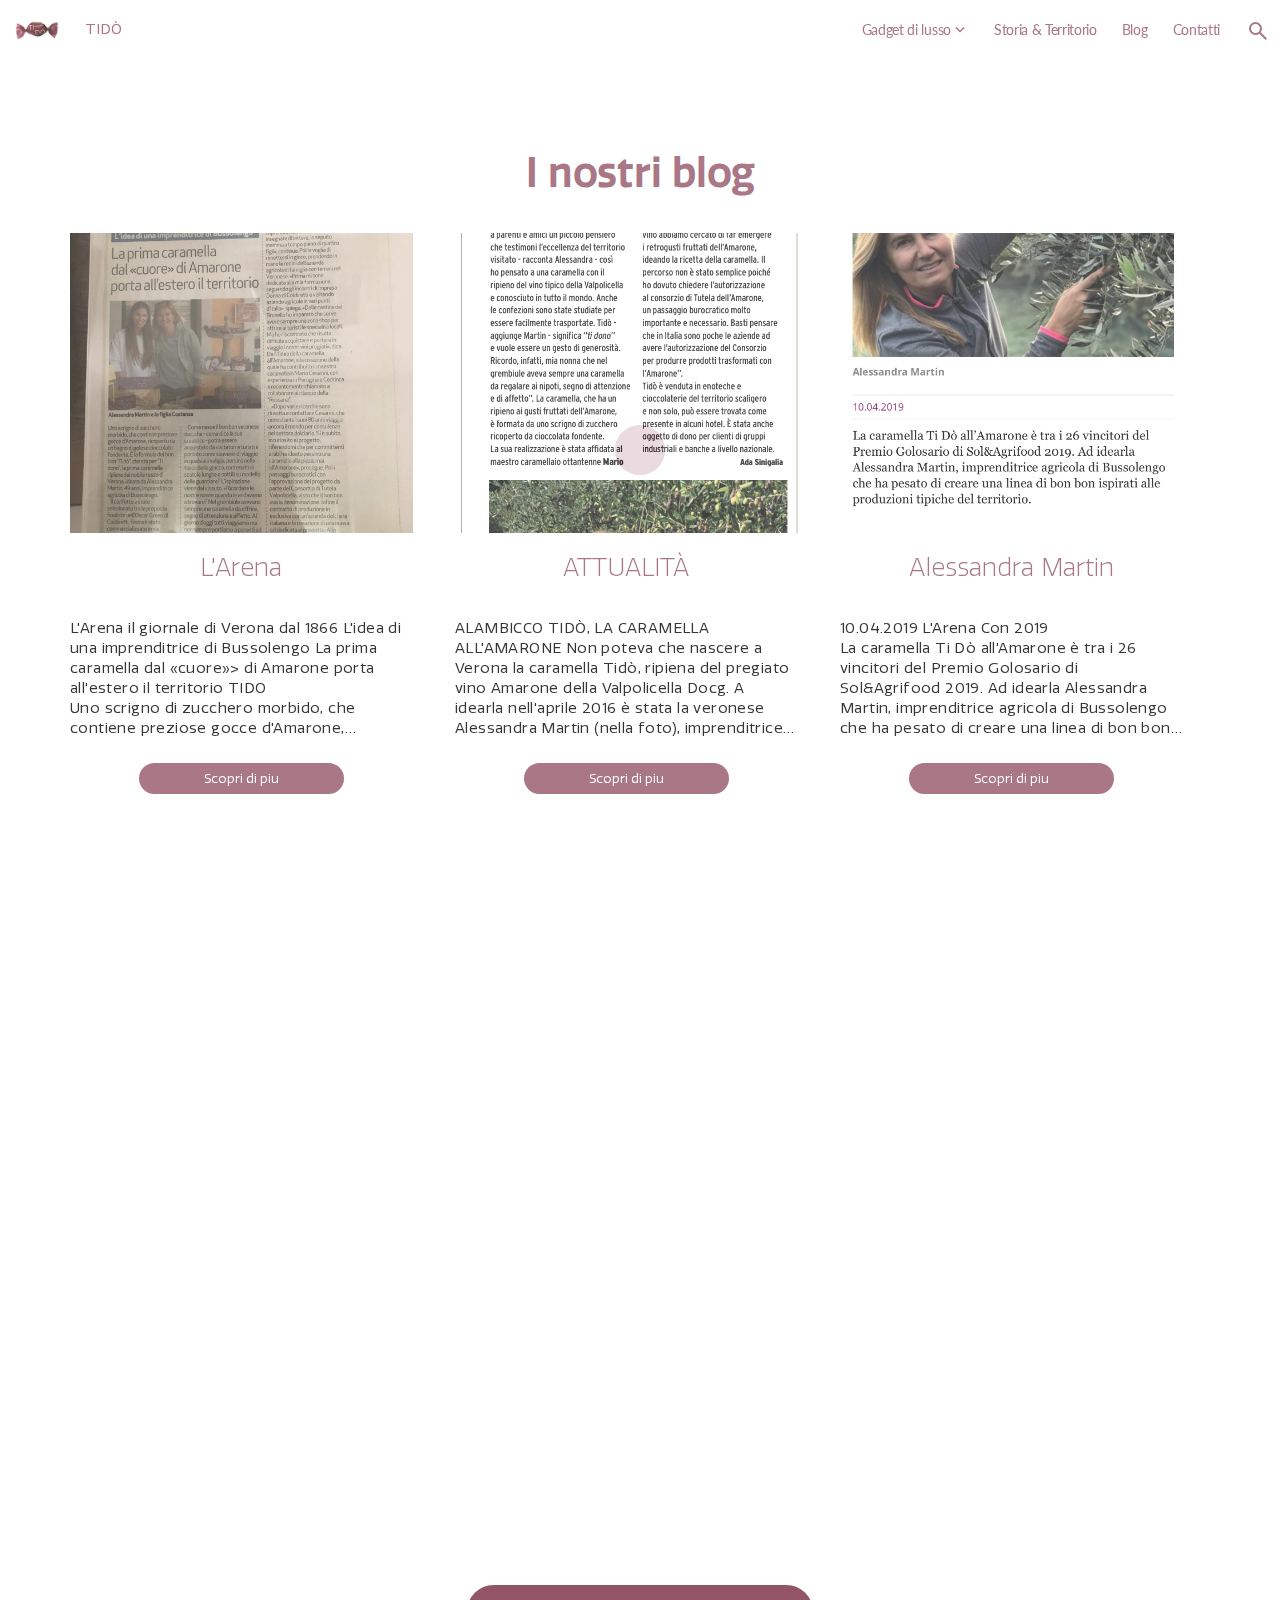
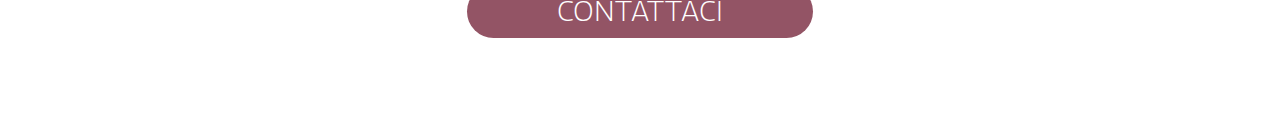
==== blog.html @ 61a29afb "first" ====
<!DOCTYPE html>
<html lang="en">

<head>
    <meta charset="UTF-8">
    <meta name="viewport" content="width=device-width, initial-scale=1.0">
    <meta name="description"
        content="Scoprite la bellezza della semplicità e la gentilezza dei gesti. Valori autentici, artigianalità e sostenibilità in ogni creazione. Caramella di Vino “Amarone della Valpolicella DOCG” e cioccolato fondente.">

    <!-- title -->
    <title>Tido</title>

    <!-- favicon -->
    <link href="img/logo.png" type="image/png" rel="icon">

    <!-- all css here -->
    <link rel="stylesheet" href="css/aos.css">
    <link rel="stylesheet" href="css/bootstrap.min.css">
    <link rel="stylesheet" href="css/helper.css">
    <link rel="stylesheet" href="css/style.css">
    <link rel="stylesheet" href="css/responsive.css">
</head>

<body>

    <!-- Preloader -->
    <div id="preloader">
        <div class="loader3">
            <span></span>
            <span></span>
        </div>
    </div>


    <!-- Modal -->
    <div class="Blog_popup_wrap">
        <div class="overlay"></div>
        <div class="blog_popup">

            <!-- close btn -->
            <button class="close_popup">
                <div class="hamburger-menu purple_hamburger cross">
                    <span class="line-top"></span>
                    <span class="line-center"></span>
                    <span class="line-bottom"></span>
                </div>
            </button>

            <!-- main blog cont -->
            <img src="./img/article3.jpg" class="blog_popup_img pb_25" alt="search">
            <h2 class="blog_popup_title pb_35 pt_20 text-center color_red">L'Arena</h2>
            <p class="blog_popup_text">September 2016
                Süße Versuchung wird alle Amarone-Fans begeistern
                TI DO
                weiches und süßes Herz,
                Edas einige wertvolle Tropfen des edlen Amarone-Weins enthält. Und all dies von leckerer
                Zartbitterschokolade überzogen. Ti do" (ich schenke dir) ist eine echte süße Versuchung und der erste
                Bonbon, der mit dem Amarone-Wein aus Verona gefüllt ist.
                Der Bonbon wurde von der 49jährigen Unternehmerin Alessandra Martin ge- schaffen und ist nun eine der
                Finalisten des Oscar Green" des Landwirtschafts- verbandes Coldiretti. Zurzeit ist die süße Versuchung
                in
                einer Pilotphase und nur in einige ausgewählten Geschäften erhältlich. Ab Herbst wird sie dann in
                Feinkostläden und Konditoreien sowie in einige lokalen Weingütern erhältlich sein. Ab diesem Winter wird
                der
                Bonbon auch online an- geboten werden.
                Ti do" ist nicht nur für die Einheimischen gedacht, sondern auch für die vielen Be- sucher und Touristen
                des
                Gebiets. Es ist ein geradezu ideales Souvenir oder Mit- bringsel, das im Gegensatz zu anderen ty-
                pischen
                Produkten wenig Platz im Koffer einnimmt und gleichzeitig von den Spit- zenprodukten des Gebiets
                erzählt.
                Von der Idee bis zur Herstellung des Bionbons war es ein langer Weg. Alessand- ra Martin, die einst als
                Lehrerin tätig war und nach der Geburt ihrer vier Kinder den Lehrberuf aufgab, hat erst vor kurzem wie-
                der
                begonnen, zu arbeiten. Sie übernahm den landwirtschaftlichen Betrieb ihrer Eltern und widmete sich
                zunächst
                einmal ihrer Ausbildung in dem für sie neuen Bereich. Einerseits nahm sie an Kursen der Coldiretti teil,
                andererseits besuchte sie landwirtschaftliche Betriebe in ganz Italien. In den Weingütern des Brunello
                lernte sie, wie wichtig es sei, im eigenen
                [Plus]
                Betrieb einen Shop einzurichten, um hier den Touristen die ortsty- pischen Spezialitäten anzubieten.
                Gleichzeitig wurde ihr aber auch klar, dass es für den Urlauber nicht immer leicht ist, die edlen Weine
                nach
                Hause zu transpor- tieren. Und so entstand die Idee des Amarone-Bonbons. Bei der Zubereitung der süßen
                Versu- chung ließ sich Martin von ei- nem echten Fachmann helfen: dem inzwischen 80jährigen
                Bonbonexperten
                Mario Cesarini, der im Laufe seiner Karri- ere für große Süßwarenunternehmen wie Perugina und Cedrinca
                tätig
                war. Dann wurden die bürokratischen Hürden ge- nommen. Das Schutzkonsortium des Val- policella-Weins
                genehmigte die Nutzung des Docg-Gütesiegels. Dann wurde mit ei- nem italienischen Süßwarenunternehmen
                ein
                Exklusiv-Vertrag unterschrieben und es wurde eine neue GmbH gegründet, die dem „Ti dò" gewidmet ist. Das
                Debüt des neuen Bonbons war dann auf der diesjäh- rigen Vinitaly-Weinmesse. Im Frühjahr war man am Tag
                der
                offenen Weinkel- ler" in den landwirtschaftlichen Betrieben Tommasi und Carlo Boscaini präsent. Ihre
                Spezialität, so Martin abschließend, erzäh- le vom Valpolicella, von einem Gebiet und nicht nur von
                einem
                Betrieb.
                DIE UNTERNEHMERIN ALESSANDRA MARTIN
                KULINARIS BENEFIZVE FÜR ERDBE
                D24. August in Mittels
                as fürchterliche Erdb
                im ganzen Land eine Well lidarität ausgelöst. Die Bü deten innerhalb weniger SMS über zehn Millioner den
                italienischen Bürgerso in vielen Orten und Stä innerhalb weniger Stunder sammlungen für Lebens andere
                notwenige Produk Doch in unzähligen gro kleineren Städten hatte eine weitere Idee: Solidar chen der
                kulinarischen Der kleine Ort Amatrice ders stark von dem Erdb fen war, ist in ganz Itali im Ausland für
                die
                bekannt. Bei ihr handel eine leckere Tomatens Tomaten, Schweineba nem Schafskäse und C wird und zum
                Anmac
                dient. In vielen Lokale und Trattorien, aber a von Dorffesten wird all'Amatriciana angel Erlös aus dem
                Verkau geht ganz oder teil Erdbebenopfer. Zu d eine derartige Initiati zählt Peschiera del Ga 2. Oktober
                lädt man aner Ort zur Amat Am Samstagabend tagmittag und Son auf dem Piazzale all'Amatriciana ser von 10
                Euro erhal einen Teller Pasta," und einen Kaffee. wird am Sonntag a Music von Benji B gesamte Erlös der
                die
                Opfer des Erdb
                Immer im Urlaub mit Aquardens Ein großartiger Thermalpark für das Wohlbefinden der ganzen Familie.

            </p>
        </div>
    </div>


    <!-- Header area -->
    <header>
        <div class="site_header">
            <div class="container-fluid pl_10 pr_10 d-flex align-items-cente">
                <div class="navbar d-flex align-items-center justify-content-between">
                    <a class="logo color_purple" href="index.html"><img src="img/logo.png" class="img-fluid"
                            alt="img-fluid">TIDÒ</a>
                    <div class="header_right d-flex align-items-center">
                        <div class="primary_menu d-none d-lg-flex align-items-center">
                            <div href="gadget_di_lussi_02.html" class="mainlink color_purple"><a
                                    href="gadget_di_lussi_02.html" class="mainlink">Gadget di lusso</a><img
                                    src="./img/expand_more.svg" class="purple_img" alt="arrow_down">

                                <!-- Submenu -->
                                <div class="submenu">
                                    <a href="regali_aziendali_04.html" class="mainlink ">Regali aziendali</a>
                                    <a href="gadget_di_lussi_05.html" class="mainlink">Gadget Hotel di lusso</a>
                                    <a href="gadget_di_lussi_06.html" class="mainlink">Gadget per negozi</a>
                                </div>
                            </div>
                            <a href="storia_teritorio_07.html" class="mainlink color_purple">Storia & Territorio</a>
                            <a href="blog.html" class="mainlink color_purple">Blog</a>
                            <a href="contattaci.html" class="mainlink color_purple">Contatti</a>
                        </div>
                        <div class="Search_box align-items-center ml_20">
                            <div class="search_icon">
                                <img src="./img/search.svg" class="purple_img" alt="search">
                            </div>
                            <div class="search_bar">
                                <input type="search" id="search" placeholder="Search...">
                            </div>
                        </div>

                        <!-- Hamburger -->
                        <div class="hamburger-menu purple_hamburger bar d-flex d-lg-none">
                            <span class="line-top"></span>
                            <span class="line-center"></span>
                            <span class="line-bottom"></span>
                        </div>
                    </div>
                </div>
            </div>
        </div>

        <!-- Mobile Menu -->
        <div class="mainmenu d-block d-lg-none">
            <div class="mobilemenu_bg d-flex d-lg-none"></div>
            <div class="accordion" id="accordion1">
                <div class="accordion-item">
                    <button class="accordion-button collapsed" type="button" data-bs-toggle="collapse"
                        data-bs-target="#collapseOne" aria-expanded="true" aria-controls="collapseOne">
                        <a class="mainlink menulink_mobile">Gadget di lusso<img src="./img/arrow_down.svg"
                                alt="arrow_down"></a>
                    </button>
                    <div id="collapseOne" class="accordion-collapse collapse" aria-labelledby="headingOne"
                        data-bs-parent="#accordion">
                        <div class="accordion-body">
                            <div class="submenu_mobile">
                                <a href="gadget_di_lussi_02.html" class="menulink_mobile">Tutti i gadget</a>
                                <a href="regali_aziendali_04.html" class="menulink_mobile">Regali aziendali</a>
                                <a href="gadget_di_lussi_05.html" class="menulink_mobile">Gadget Hotel di lusso</a>
                                <a href="gadget_di_lussi_06.html" class="menulink_mobile">Gadget per negozi</a>
                            </div>
                        </div>
                    </div>
                </div>
                <a href="storia_teritorio_07.html" class="mainlink menulink_mobile">Storia & Territorio</a>
                <a href="blog.html" class="mainlink menulink_mobile">Blog</a>
                <a href="contattaci.html" class="mainlink menulink_mobile">Contatti</a>
            </div>

            <!-- <div class="primary_menu d-flex align-items-center">
                
            </div> -->
            <div class="hamburger-menu cross d-flex d-lg-none">
                <span class="line-top"></span>
                <span class="line-center"></span>
                <span class="line-bottom"></span>
            </div>
        </div>
    </header>



    <main class="blog_page">

        <!-- G2 Service Section2 -->
        <section class="Blog_section G2_service_section2 pt_50 pb_80">
            <div class="container container_lg">
                <h2 class="blog_section_title pb_35 color_red text-center">I nostri blog</h2>
                <div class="row flex_rows">
                    <div class="col-lg-4 col-sm-6 pr_35 pb_50 pr_35">
                        <div class="g2_service_box blog_box" data-aos="fade-right" data-aos-delay="100">
                            <img src="./img/article1.jpg" alt="st_07_img1">
                            <h2 class="pb_35 pt_20 text-center">L'Arena</h2>
                            <p class="text_sm">L'Arena
                                il giornale di Verona dal 1866
                                L'idea di una imprenditrice di Bussolengo
                                La prima caramella
                                dal «cuore»> di Amarone
                                porta all'estero il territorio
                                TIDO
                                <br>
                                Uno scrigno di zucchero
                                morbido, che contiene preziose
                                gocce d'Amarone, ricoperto da
                                un bagno di goloso cioccolato
                                fondente. È la formula del bon
                                bon "Ti dò", che sta per "Ti
                                dono", la prima caramella
                                ripiena del nobile rosso di
                                Verona, ideata da Alessandra
                                Martin, 49 anni, imprenditrice
                                agricola di Bussolengo.
                                Il confetto è stato
                                selezionato tra le proposte
                                finaliste dell'Oscar Green di
                                Coldiretti, finora è stato
                                commercializzato in via
                                sperimentale in pochi esercizi,
                                con l'autunno sarà distribuito in
                                gastronomie, pasticcerie ed
                                altri negozi di fascia alta e di
                                grande tradizione della città,
                                oltre che in un circuito di
                                cantine locali. Allo studio anche
                                l'approdo in e-commerce.
                                TIDO
                                senza nessuna esperienza da
                                imprenditrice. Prima sono stata
                                insegnate di lettere, in seguito
                                mamma a tempo pieno di quattro
                                figli», continua. Poi la voglia di
                                rimettersi in gioco, prendendo in
                                mano le redini dell'azienda
                                agricola di famiglia con terreni nel
                                Veronese. <<Prima mi sono dedicata alla mia formazione seguendo gli incontri di Impresa
                                    Donna di Coldiretti e visitando aziende agricole in vari punti d'Italia», spiega.
                                    «Dalle cantine del Brunello ho imparato che serve avere sempre una zona shop per
                                    offrire ai turisti le specialità locali. Ma ho riscontrato che risulta difficile
                                    acquistare e portare in viaggio i nostri vini pregiati», dice. Da li l'idea della
                                    caramella all'Amarone, alla creazione della quale ha contribuito il maestro
                                    caramellaio Mario Cesarini, con esperienza in Perugina e Cedrinca e recentemente
                                    chiamato a collaborare al rilancio della "Rossana" . Come nasce il bon bon veronese
                                    doc, che- come dice la sua creatrice-potrà essere acquistato da visitatori e turisti
                                    e portato come souvenir di viaggio in qualsiasi valigia, persino nella tasca della
                                    giacca, contenuto in scatole lunghe e sottili su modello delle guantiere?
                                    L'ispirazione viene dal vissuto. <<Ricordate le nostre nonne quando le andavamo a
                                    trovare? Nel grembiule avevano sempre una caramella da offrire, segno di attenzione
                                    e affetto. Al giorno d'oggi tutti viaggiamo ma non sempre portiamo a parenti ed
                                    amici un piccolo pensiero che testimoni l'eccellenza del territorio visitato. Per
                                    soddisfare almeno in parte questa esigenza ho pensato ai bon bon»>, racconta.
                                    Dall'idea alla realizzazione ci
                                    sono voluti dedizione e impegno.
                                    «Da poco sono tornata al lavoro
                                    «Dopo varie ricerche sono
                                    riuscita a contattare Cesarini, che
                                    nonostante i suoi 80 anni viaggia
                                    ancora il mondo per consulenze
                                    nel settore dolciario. Si è subito
                                    incuriosito al progetto,
                                    riferendomi che per committenti
                                    arabi ha ideato persino una
                                    caramella alla pizza, mai
                                    all'Amarone», prosegue. Poi i
                                    passaggi burocratici con
                                    l'approvazione del progetto da
                                    parte del Consorzio di Tutela
                                    Valpolicella, visto che il bon bon
                                    usa la denominazione. Infine il
                                    contratto di produzione in
                                    esclusiva con un'azienda dolciaria
                                    italiana e la creazione di una nuova
                                    srl dedicata al prodotto. Allo
                                    scorso Vinitaly l'esordio, cui è
                                    seguita la presenza in occasione di
                                    Cantine Aperte nelle aziende
                                    agricole Tommasi e Carlo
                                    Boscaini.
                                    «La mia specialità parla della
                                    Valpolicella, di un territorio, non
                                    solo di un'azienda» conclude. Va.Za.
                            </p>
                            <a href="#" class="site_btn btn_sm mt_25">Scopri di piu</a>
                        </div>
                    </div>
                    <div class="col-lg-4 col-sm-6 pr_35 pb_50 pr_35">
                        <div class="g2_service_box blog_box" data-aos="fade-right" data-aos-delay="200">
                            <img src="./img/article2.png" alt="st_07_img2">
                            <h2 class="pb_35 pt_20 text-center">ATTUALITÀ</h2>
                            <p class="text_sm">ALAMBICCO
                                TIDÒ, LA CARAMELLA ALL'AMARONE
                                Non poteva che nascere a Verona la
                                caramella Tidò, ripiena del pregiato
                                vino Amarone della Valpolicella Docg.
                                A idearla nell'aprile 2016 è stata la
                                veronese Alessandra Martin (nella
                                foto), imprenditrice agricola per
                                passione alla soglia dei 50 anni, con
                                un passato da insegnante di lettere e
                                madre di quattro figli. "Al giorno d'oggi
                                tutti viaggiamo e con piacere portiamo
                                a parenti e amici un piccolo pensiero
                                che testimoni l'eccellenza del territorio
                                visitato - racconta Alessandra - così
                                ho pensato a una caramella con il
                                ripieno del vino tipico della Valpolicella
                                e conosciuto in tutto il mondo. Anche
                                le confezioni sono state studiate per
                                essere facilmente trasportate. Tidò -
                                aggiunge Martin - significa "ti dono"
                                e vuole essere un gesto di generosità.
                                Ricordo, infatti, mia nonna che nel
                                grembiule aveva sempre una caramella
                                da regalare ai nipoti, segno di attenzione
                                e di affetto". La caramella, che ha un
                                ripieno ai gusti fruttati dell'Amarone,
                                è formata da uno scrigno di zucchero
                                ricoperto da cioccolata fondente.
                                La sua realizzazione è stata affidata al
                                maestro caramellaio ottantenne Mario
                                TI
                                'DÒ
                                Cesarini, con esperienza di quarant'anni
                                in Perugina. Ricorda l'imprenditrice: "Ho
                                raccontato al maestro caramellaio che
                                volevo inserire il vino di Verona nelle
                                caramelle. Da subito mi ha sostenuto
                                nella mia idea: sarebbe stata la prima
                                caramella al vino, ma un vino cosi
                                blasonato esigeva una ricetta altrettanto
                                pregiata. Avvalendoci anche dell'aiuto
                                di un sommelier, oltre a inserire il
                                vino abbiamo cercato di far emergere
                                i retrogusti fruttati dell'Amarone,
                                ideando la ricetta della caramella. Il
                                percorso non è stato semplice poiché
                                ho dovuto chiedere l'autorizzazione
                                al consorzio di Tutela dell'Amarone,
                                un passaggio burocratico molto
                                importante e necessario. Basti pensare
                                che in Italia sono poche le aziende ad
                                avere l'autorizzazione del Consorzio
                                per produrre prodotti trasformati con
                                l'Amarone".
                                Tidò è venduta in enoteche e
                                cioccolaterie del territorio scaligero
                                e non solo, può essere trovata come
                                presente in alcuni hotel. È stata anche
                                oggetto di dono per clienti di gruppi
                                industriali e banche a livello nazionale.
                                Ada Sinigalia
                            </p>
                            <a href="#" class="site_btn btn_sm mt_25">Scopri di piu</a>
                        </div>
                    </div>
                    <div class="col-lg-4 col-sm-6 pr_35 pb_50 pr_35">
                        <div class="g2_service_box blog_box" data-aos="fade-left" data-aos-delay="300">
                            <img src="./img/article3.jpg" alt="st_07_im3">
                            <h2 class="pb_35 pt_20 text-center">Alessandra Martin</h2>
                            <p class="text_sm">10.04.2019
                                L'Arena
                                Con
                                2019<br>
                                La caramella Ti Dò all'Amarone è tra i 26 vincitori del
                                Premio Golosario di Sol&Agrifood 2019. Ad idearla
                                Alessandra Martin, imprenditrice agricola di Bussolengo
                                che ha pesato di creare una linea di bon bon ispirati alle
                                produzioni tipiche del territorio.
                                La caramella all'Amarone ha vinto per la categoria
                                "Dolci", mentre i critici enogastronomici Marco Gatti e
                                Paolo Massobrio hanno selezionato per il riconoscimento
                                anche un'altra specialità veronese per la categoria
                                "formaggi": si tratta di Gialloblu dell'azienda La Casara di
                                Roncà.
                                Valeria Zanetti
                            </p>
                            <a href="#" class="site_btn btn_sm mt_25">Scopri di piu</a>
                        </div>
                    </div>
                    <div class="col-lg-4 col-sm-6 pr_35 pb_50 pr_35">
                        <div class="g2_service_box blog_box" data-aos="fade-left" data-aos-delay="100">
                            <img src="./img/article4.png" alt="st_07_im4">
                            <h2 class="pb_35 pt_20 text-center">L'ARENA</h2>
                            <p class="text_sm">L'ARENA
                                Venerdì 5 Aprile 2019
                                AGROALIMENTARE. L'esordio domenica a <<Sol&Agrifood»: in sala degustazione l'assaggio in
                                    anteprima dalle 15 Nasce la caramella all'olio extravergine L'imprenditrice
                                    Alessandra lengo, ha creato Oipè, la cara- Martin ha creato Oipè>>
                                    anche con miele. <<Ricordo del territorio per i turisti>>
                                        mella ripiena con olio extra
                                        vergine di oliva e miele.
                                        L'esordio domenica a So-
                                        1&Agrifood, in sala degusta-
                                        zione (pad. C) dove, alle 15,
                                        sarà possibile assaggiare in
                                        anteprima la nuova proposta
                                        nel corso dell'evento «dolcez-
                                        ze che non ti aspetti». Mar-
                                        tin, che sarà in fiera con il suo
                                        stand per tutta la manifesta-
                                        zione, racconta le caratteristi-
                                        che della nuova nata. «I valo-
                                        ri sono gli stessi che mi han-
                                        Un'altra dolcezza parla di Ve-
                                        rona e delle sue produzioni
                                        più tipiche. Dopo il bon bon
                                        «Tido», scrigno di zucchero
                                        morbido, con cuore all'Ama-
                                        rone, ricoperto da un bagno
                                        di goloso cioccolato fonden-
                                        te, Alessandra Martin, im-
                                        prenditrice agricola di Busso-
                                        no guidato nella creazione di
                                        Tido. Ho voluto testimoniare
                                        la ricchezza ed autenticità
                                        delle nostre eccellenze, of-
                                        frendo la possibilità al turista
                                        in visita a Verona di riportare
                                        acasa in poco spazio un ricor-
                                        do del territorio»>, racconta.
                                        «Oipè, che ho chiamato co-
                                        sì in riferimento agli ingre-
                                        dienti, olio e miele prodotto
                                        dalle api, è caramella che rac-
                                        chiude nel gusto il sapore
                                        dell'extra vergine. La sua
                                        composizione è semplice: ol- Alessandra Martin
                                        tre ad una goccia di evo, sono
                                        stati utilizzati miele, zucche-
                                        ro e limone», spiega. L'olio
                                        viene direttamente dall'ulive-
                                        to che Alessandra coltiva nel-
                                        la sua azienda agricola sulla
                                        collina tra Bussolengo ed il
                                        Garda. A bilanciare gli ingre-
                                        dienti, la copertura di zucche-
                                        ro e limone, che con la sua
                                        asprezza compensa la corpo-
                                        sità dell'olio e la dolcezza del
                                        miele. Un'idea dello stesso
                                        maestro caramellaio che si
                                        era già occupato della nascita
                                        del bon bon all'Amarone, Ma-
                                        rio Cesarini, esperto interna-
                                        zionale del settore con espe-
                                        rienza in Perugina e Cedrin-
                                        ca. «Quando è nato il proget-
                                        Economia 13
                                        to della caramella all'olio Ce-
                                        sarini si è subito messo all'o-
                                        pera, con un entusiasmo con-
                                        tagioso. Aveva, infatti, nel
                                        cassetto la ricetta da tempo
                                        ed aspettava solo di attuarla
                                        con gli ingredienti giusti>>, af-
                                        ferma l'imprenditrice. Così è nata Oipè, confezionata so- lo con materie prime
                                        di quali- tà». Banditi i conservanti, olio e miele sono in equili- brio
                                        perfetto per sprigionare iloro gusti naturali. Un mo- do goloso per
                                        portarsi in ta- sca un ricordo dell'entroterra gardesano, tra suggestioni di
                                        olio, agrumi e miele a ricordo di una vacanza nel Verone- se»,
                                        conclude..Va.za. </p>
                            <a href="#" class="site_btn btn_sm mt_25">Scopri di piu</a>
                        </div>
                    </div>
                    <div class="col-lg-4 col-sm-6 pr_35 pb_50 pr_35">
                        <div class="g2_service_box blog_box" data-aos="fade-left" data-aos-delay="200">
                            <img src="./img/article5.jpg" alt="st_07_im3">
                            <h2 class="pb_35 pt_20 text-center">La professoressa</h2>
                            <p class="text_sm">La professoressa delle caramelle (all'Amarone)
                                Ex insegnante, si è reinventata imprenditrice lanciando il bob bon cioccolato e vino
                                In confetto di zucchero ri- gioco avviando da zero una pro-
                                U
                                pieno di glassa a base di
                                retrogusti di Amarone: ci-
                                liegia, prugna e liquirizia.
                                All'interno, alcune gocce del
                                cele-
                                bre oro rosso di Verona e all'ester-
                                no, per riequilibrare il sapore di
                                un vino tannico, un guscio di
                                cioccolato fondente. Inventrice di
                                «Ti Dò», la prima caramella al-
                                al
                                l'Amarone, è è Alessandra Martin,
                                49enne di Bussolengo, ex profes-
                                49 di
                                lettere ed
                                ed ex casalinga
                                soressa.
                                rientrata nel mondo del lavoro
                                nella
                                nella coraggiosa veste di impren-
                                ditrice. «Effettivamente nella vita
                                Sit
                                mi sono reinventata più volte
                                conferma - da tempo ho lasciato
                                l'insegnamento per crescere i miei
                                quattro figli ma, qualche anno fa,
                                è tornata la voglia di rimettermi in
                                duzione biologica di vino e olio.
                                Poi, per caso, è nata questa nuova
                                idea nella quale credo molto»>.
                                L'intuizione arriva mentre è
                                impegnata a far
                                funzionare l'atti-
                                vità agricola: un corso di forma-
                                zione imprenditoriale di Coldiretti
                                le dà l'opportunità di visitare
                                aziende vitivinicole di tutta Italia e
                                capire quante
                                infinite potenzialit
                                acting
                                di business si posso costruire.
                                intorno
                                al prodotto vino. Tasting,
                                shon: le contig
                                tour guidati, shop: le cantine, da
                                semplici luoghi di produzione, di-
                                ventano mete esperenziali dove
                                turisti e appassionati amano fer-
                                marsi per una degustazione, per
                                visitare i vitigni, accrescere la pro-
                                pria cultura enologica e magari
                                acquistare un ricordo. «Molte
                                TRAIN
                                -
                                aziende, al loro interno, vendono
                                solo bottiglie, dimenticando che
                                sono oggetti ingombranti da por-
                                tare con sé osserva Martin La
                                caramella nasce così, cercando un
                                regalo, possibilmente
                                mente confeziona-
                                packaging
                                to in un pratico packaging, per i
                                miei figli».
                                da qui anche il no-
                                me, quel «Ti Dò»> che significa ti dono». Scelto il prodotto, il passo successivo è
                                pensare a come po- come terlo terlo realizzare. «Ho passato mesi di dolciumi
                                curiosando nei negozi di HTC "
                                FOR
                                racconta ancora mi sono resa
                                Eccord
                                conto che non esistevano bon bon
                                al vino ma, soprattutto, che non
                                c'erano più le
                                le caramelle di una
                                volta, quelle che avevano un nome
                                e un'identità: chi non ricorda le
                                Rossana custodite nella credenza
                                della nonna?». Per recuperare una
                                tradizione oggi scomparsa, ap-
                                piattita dietro l'eccessiva indu-
                                strializzazione propria di questo
                                comparto, Alessandra Martin
                                chiama l'ultimo, vero, maestro ca-
                                ramellaio. È Mario Cesarini, un
                                passato trascorso nei laboratori
                                delle
                                delle più note aziende
                                dolciarie
                                italiane, da Perugina a Cedrinca, e
                                ra
                                to
                                un presente che lo vede, a ottan-
                                t'anni compiuti, con le ma
                                mani anco-
                                er Crazie
                                di
                                ra impregnate zucchero. Grazie
                                all'aiuto di Cesarini, insieme al
                                ha
                                quasi un anno
                                a studiare la giusta alchimia di
                                ingredienti da abbinare all'Ama-
                                rone, oggi il progetto imprendito-
                                riale sta prendendo forma. «Ti
                                Dò» è stata lanciata durante l'ulti-
                                ma edizione di Vinitaly e, dopo
                                una pausa estiva dovuta alla sta-
                                gionalità del cioccolato, le attività
                                di promozione e distribuzione so-
                                no ricominciate a pieno ritmo. Un
                                investimento complessivo di circa
                                60mila euro ha permesso all'im-
                                prenditrice veronese di stipulare
                                Mon
                                una convenzione con tre cantine
                                produttrici di Amarone della
                                Valpolicella Doc
                                Docg, per rifornirsi
                                dell'ingrediente di pur
                                punta, e un
                                contratto con un
                                polo i industriale
                                dolciario per la produzione in
                                esclusiva della caramella, distri-
                                buita in gastronomie, pasticcerie
                                as allo
                                ed enot
                                selezionate. Ora
                                studio c'è il lancio di un secondo
                                prodotto e lo sbarco online per
                                vendere in tutto mondo. Ogni co-
                                sa procede anche grazie al sup-
                                porto dei figli dell'ex professores-
                                PORTO
                                enoteche
                                and
                                sa: il maggiore, studente di eco-
                                nomia, segue i canali social di «Ti
                                Dò», mentre le tre figlie affianca-
                                no la madre nella gestione degli
                                stand durante fiere ed eventi di
                                settore.
                                C.P.
                                © RIPRODUZIONE RISERVATA</p>

                            <a href=" #" class="site_btn btn_sm mt_25">Scopri di piu</a>
                        </div>
                    </div>
                    <div class="col-lg-4 col-sm-6 pr_35 pb_50 pr_35">
                        <div class="g2_service_box blog_box" data-aos="fade-left" data-aos-delay="600">
                            <img src="./img/article6.jpg" alt="st_07_im4">
                            <h2 class="pb_35 pt_20 text-center">Süße Versuchung</h2>
                            <p class="text_sm">September 2016
                                Süße Versuchung wird alle Amarone-Fans begeistern
                                TI DO
                                weiches und süßes Herz,
                                Edas einige wertvolle Tropfen des edlen Amarone-Weins enthält. Und all dies von leckerer
                                Zartbitterschokolade überzogen. Ti do" (ich schenke dir) ist eine echte süße Versuchung
                                und der erste Bonbon, der mit dem Amarone-Wein aus Verona gefüllt ist.
                                Der Bonbon wurde von der 49jährigen Unternehmerin Alessandra Martin ge- schaffen und ist
                                nun eine der Finalisten des Oscar Green" des Landwirtschafts- verbandes Coldiretti.
                                Zurzeit ist die süße Versuchung in einer Pilotphase und nur in einige ausgewählten
                                Geschäften erhältlich. Ab Herbst wird sie dann in Feinkostläden und Konditoreien sowie
                                in einige lokalen Weingütern erhältlich sein. Ab diesem Winter wird der Bonbon auch
                                online an- geboten werden.
                                Ti do" ist nicht nur für die Einheimischen gedacht, sondern auch für die vielen Be-
                                sucher und Touristen des Gebiets. Es ist ein geradezu ideales Souvenir oder Mit-
                                bringsel, das im Gegensatz zu anderen ty- pischen Produkten wenig Platz im Koffer
                                einnimmt und gleichzeitig von den Spit- zenprodukten des Gebiets erzählt.
                                Von der Idee bis zur Herstellung des Bionbons war es ein langer Weg. Alessand- ra
                                Martin, die einst als Lehrerin tätig war und nach der Geburt ihrer vier Kinder den
                                Lehrberuf aufgab, hat erst vor kurzem wie- der begonnen, zu arbeiten. Sie übernahm den
                                landwirtschaftlichen Betrieb ihrer Eltern und widmete sich zunächst einmal ihrer
                                Ausbildung in dem für sie neuen Bereich. Einerseits nahm sie an Kursen der Coldiretti
                                teil, andererseits besuchte sie landwirtschaftliche Betriebe in ganz Italien. In den
                                Weingütern des Brunello lernte sie, wie wichtig es sei, im eigenen
                                [Plus]
                                Betrieb einen Shop einzurichten, um hier den Touristen die ortsty- pischen Spezialitäten
                                anzubieten. Gleichzeitig wurde ihr aber auch klar, dass es für den Urlauber nicht immer
                                leicht ist, die edlen Weine nach Hause zu transpor- tieren. Und so entstand die Idee des
                                Amarone-Bonbons. Bei der Zubereitung der süßen Versu- chung ließ sich Martin von ei- nem
                                echten Fachmann helfen: dem inzwischen 80jährigen Bonbonexperten Mario Cesarini, der im
                                Laufe seiner Karri- ere für große Süßwarenunternehmen wie Perugina und Cedrinca tätig
                                war. Dann wurden die bürokratischen Hürden ge- nommen. Das Schutzkonsortium des Val-
                                policella-Weins genehmigte die Nutzung des Docg-Gütesiegels. Dann wurde mit ei- nem
                                italienischen Süßwarenunternehmen ein Exklusiv-Vertrag unterschrieben und es wurde eine
                                neue GmbH gegründet, die dem „Ti dò" gewidmet ist. Das Debüt des neuen Bonbons war dann
                                auf der diesjäh- rigen Vinitaly-Weinmesse. Im Frühjahr war man am Tag der offenen
                                Weinkel- ler" in den landwirtschaftlichen Betrieben Tommasi und Carlo Boscaini präsent.
                                Ihre Spezialität, so Martin abschließend, erzäh- le vom Valpolicella, von einem Gebiet
                                und nicht nur von einem Betrieb.
                                DIE UNTERNEHMERIN ALESSANDRA MARTIN
                                KULINARIS BENEFIZVE FÜR ERDBE
                                D24. August in Mittels
                                as fürchterliche Erdb
                                im ganzen Land eine Well lidarität ausgelöst. Die Bü deten innerhalb weniger SMS über
                                zehn Millioner den italienischen Bürgerso in vielen Orten und Stä innerhalb weniger
                                Stunder sammlungen für Lebens andere notwenige Produk Doch in unzähligen gro kleineren
                                Städten hatte eine weitere Idee: Solidar chen der kulinarischen Der kleine Ort Amatrice
                                ders stark von dem Erdb fen war, ist in ganz Itali im Ausland für die bekannt. Bei ihr
                                handel eine leckere Tomatens Tomaten, Schweineba nem Schafskäse und C wird und zum Anmac
                                dient. In vielen Lokale und Trattorien, aber a von Dorffesten wird all'Amatriciana angel
                                Erlös aus dem Verkau geht ganz oder teil Erdbebenopfer. Zu d eine derartige Initiati
                                zählt Peschiera del Ga 2. Oktober lädt man aner Ort zur Amat Am Samstagabend tagmittag
                                und Son auf dem Piazzale all'Amatriciana ser von 10 Euro erhal einen Teller Pasta," und
                                einen Kaffee. wird am Sonntag a Music von Benji B gesamte Erlös der die Opfer des Erdb
                                Immer im Urlaub mit Aquardens Ein großartiger Thermalpark für das Wohlbefinden der
                                ganzen Familie.

                            </p>
                            <a href="#" class="site_btn btn_sm mt_25">Scopri di piu</a>
                        </div>
                    </div>
                </div>
            </div>
        </section>

        <div class="d-flex justify-content-center pb_50 pt_50">
            <a href="#" class="site_btn btn_big mb_50">CONTATTACI</a>
        </div>

    </main>

    <!-- Back to top -->
    <a href="#" class="back-to-top"><img src="img/arrow_down.svg" alt="arrow_down"></a>

    <!-- all js here -->
    <script src="js/jquery-3.4.1.min.js"></script>
    <script src="js/plugins.js"></script>
    <script src="js/main.js"></script>
</body>

</html>
---- css/helper.css ----
/*
**margin .5rem - 10.0rem
**padding .5rem - 10.0rem
*/

.mt_5{margin-top:.5rem}.mt_10{margin-top:1.0rem}.mt_15{margin-top:1.5rem}.mt_20{margin-top:2.0rem}.mt_25{margin-top:2.5rem}.mt_30{margin-top:3.0rem}.mt_35{margin-top:3.5rem}.mt_40{margin-top:4.0rem}.mt_45{margin-top:4.5rem}.mt_50{margin-top:5.0rem}.mt_55{margin-top:5.5rem}.mt_60{margin-top:6.0rem}.mt_65{margin-top:6.5rem}.mt_70{margin-top:7.0rem}.mt_75{margin-top:7.5rem}.mt_80{margin-top:8.0rem}.mt_85{margin-top:8.5rem}.mt_90{margin-top:9.0rem}.mt_95{margin-top:9.5rem}.mt_100{margin-top:10.0rem}.mb_5{margin-bottom:.5rem}.mb_10{margin-bottom:1.0rem}.mb_15{margin-bottom:1.5rem}.mb_20{margin-bottom:2.0rem}.mb_25{margin-bottom:2.5rem}.mb_30{margin-bottom:3.0rem}.mb_35{margin-bottom:3.5rem}.mb_40{margin-bottom:4.0rem}.mb_45{margin-bottom:4.5rem}.mb_50{margin-bottom:5.0rem}.mb_55{margin-bottom:5.5rem}.mb_60{margin-bottom:6.0rem}.mb_65{margin-bottom:6.5rem}.mb_70{margin-bottom:7.0rem}.mb_75{margin-bottom:7.5rem}.mb_80{margin-bottom:8.0rem}.mb_85{margin-bottom:8.5rem}.mb_90{margin-bottom:9.0rem}.mb_95{margin-bottom:9.5rem}.mb_100{margin-bottom:10.0rem}.mr_5{margin-right:.5rem}.mr_10{margin-right:1.0rem}.mr_15{margin-right:1.5rem}.mr_20{margin-right:2.0rem}.mr_25{margin-right:2.5rem}.mr_30{margin-right:3.0rem}.mr_35{margin-right:3.5rem}.mr_40{margin-right:4.0rem}.mr_45{margin-right:4.5rem}.mr_50{margin-right:5.0rem}.mr_55{margin-right:5.5rem}.mr_60{margin-right:6.0rem}.mr_65{margin-right:6.5rem}.mr_70{margin-right:7.0rem}.mr_75{margin-right:7.5rem}.mr_80{margin-right:8.0rem}.mr_85{margin-right:8.5rem}.mr_90{margin-right:9.0rem}.mr_95{margin-right:9.5rem}.mr_100{margin-right:10.0rem}.ml_5{margin-left:.5rem}.ml_10{margin-left:1.0rem}.ml_15{margin-left:1.5rem}.ml_20{margin-left:2.0rem}.ml_25{margin-left:2.5rem}.ml_30{margin-left:3.0rem}.ml_35{margin-left:3.5rem}.ml_40{margin-left:4.0rem}.ml_45{margin-left:4.5rem}.ml_50{margin-left:5.0rem}.ml_55{margin-left:5.5rem}.ml_60{margin-left:6.0rem}.ml_65{margin-left:6.5rem}.ml_70{margin-left:7.0rem}.ml_75{margin-left:7.5rem}.ml_80{margin-left:8.0rem}.ml_85{margin-left:8.5rem}.ml_90{margin-left:9.0rem}.ml_95{margin-left:9.5rem}.ml_100{margin-left:10.0rem}.pt_5{padding-top:.5rem}.pt_10{padding-top:1.0rem}.pt_15{padding-top:1.5rem}.pt_20{padding-top:2.0rem}.pt_25{padding-top:2.5rem}.pt_30{padding-top:3.0rem}.pt_35{padding-top:3.5rem}.pt_40{padding-top:4.0rem}.pt_45{padding-top:4.5rem}.pt_50{padding-top:5.0rem}.pt_55{padding-top:5.5rem}.pt_60{padding-top:6.0rem}.pt_65{padding-top:6.5rem}.pt_70{padding-top:7.0rem}.pt_75{padding-top:7.5rem}.pt_80{padding-top:8.0rem}.pt_85{padding-top:8.5rem}.pt_90{padding-top:9.0rem}.pt_95{padding-top:9.5rem}.pt_100{padding-top:10.0rem}.pb_5{padding-bottom:.5rem}.pb_10{padding-bottom:1.0rem}.pb_15{padding-bottom:1.5rem}.pb_20{padding-bottom:2.0rem}.pb_25{padding-bottom:2.5rem}.pb_30{padding-bottom:3.0rem}.pb_35{padding-bottom:3.5rem}.pb_40{padding-bottom:4.0rem}.pb_45{padding-bottom:4.5rem}.pb_50{padding-bottom:5.0rem}.pb_55{padding-bottom:5.5rem}.pb_60{padding-bottom:6.0rem}.pb_65{padding-bottom:6.5rem}.pb_70{padding-bottom:7.0rem}.pb_75{padding-bottom:7.5rem}.pb_80{padding-bottom:8.0rem}.pb_85{padding-bottom:8.5rem}.pb_90{padding-bottom:9.0rem}.pb_95{padding-bottom:9.5rem}.pb_100{padding-bottom:10.0rem}.pr_5{padding-right:.5rem}.pr_10{padding-right:1.0rem}.pr_15{padding-right:1.5rem}.pr_20{padding-right:2.0rem}.pr_25{padding-right:2.5rem}.pr_30{padding-right:3.0rem}.pr_35{padding-right:3.5rem}.pr_40{padding-right:4.0rem}.pr_45{padding-right:4.5rem}.pr_50{padding-right:5.0rem}.pr_55{padding-right:5.5rem}.pr_60{padding-right:6.0rem}.pr_65{padding-right:6.5rem}.pr_70{padding-right:7.0rem}.pr_75{padding-right:7.5rem}.pr_80{padding-right:8.0rem}.pr_85{padding-right:8.5rem}.pr_90{padding-right:9.0rem}.pr_95{padding-right:9.5rem}.pr_100{padding-right:10.0rem}.pl_5{padding-left:.5rem}.pl_10{padding-left:1.0rem}.pl_15{padding-left:1.5rem}.pl_20{padding-left:2.0rem}.pl_25{padding-left:2.5rem}.pl_30{padding-left:3.0rem}.pl_35{padding-left:3.5rem}.pl_40{padding-left:4.0rem}.pl_45{padding-left:4.5rem}.pl_50{padding-left:5.0rem}.pl_55{padding-left:5.5rem}.pl_60{padding-left:6.0rem}.pl_65{padding-left:6.5rem}.pl_70{padding-left:7.0rem}.pl_75{padding-left:7.5rem}.pl_80{padding-left:8.0rem}.pl_85{padding-left:8.5rem}.pl_90{padding-left:9.0rem}.pl_95{padding-left:9.5rem}.pl_100{padding-left:10.0rem}.pt_160{padding-top: 16rem;}
---- css/style.css ----
/* ---------------- Google Fonts -------------- */
@import url("https://fonts.googleapis.com/css2?family=Lato:wght@300;400;700&display=swap");

/* ---------------- fonts ------------------ */
@font-face {
  font-family: "AvenirLTStd-Heavy";
  src: url("../fonts/AvenirLTStd-Heavy.ttf") format("truetype");
  font-weight: normal;
  font-style: normal;
}

@font-face {
  font-family: "BrushScriptMT";
  src: url("../fonts/BrushScriptMT.ttf") format("truetype");
  src: url("../fonts/BrushScriptMT.ttf") format("truetype");
  font-weight: normal;
  font-style: normal;
}

/* @font-face {
  font-family: "BrushScriptMT-cursive";
  src: url("../fonts/brush-script-mt-kursiv.ttf") format("truetype");
  src: url("../fonts/BRUSHSCI.ttf") format("truetype");
  font-weight: normal;
  font-style: normal;
} */

@font-face {
  font-family: "Savoye";
  src: url("../fonts/savoye_let_plain.ttf") format("truetype");
  font-style: normal;
}

@font-face {
  font-family: "Futura-medium";
  src: url("../fonts/futura-medium-bt.ttf") format("truetype");
  font-weight: normal;
  font-style: normal;
}

@font-face {
  font-family: "Futura";
  src: url("../fonts/") format("truetype");
  font-weight: normal;
  font-style: normal;
}

@font-face {
  font-family: "Quatro";
  src: url("../fonts/Quatro-RegularItalic.eot");
  src: local("Quatro Regular Italic"), local("Quatro-RegularItalic"),
    url("../fonts/Quatro-RegularItalic.eot?#iefix") format("embedded-opentype"),
    url("../fonts/Quatro-RegularItalic.woff2") format("woff2"),
    url("../fonts/Quatro-RegularItalic.woff") format("woff"),
    url("../fonts/Quatro-RegularItalic.ttf") format("truetype");
  font-weight: normal;
  font-style: italic;
}

@font-face {
  font-family: "Quatro";
  src: url("../fonts/Quatro-ExtraLightItalic.eot");
  src: local("Quatro ExtraLight Italic"), local("Quatro-ExtraLightItalic"),
    url("../fonts/Quatro-ExtraLightItalic.eot?#iefix")
      format("embedded-opentype"),
    url("../fonts/Quatro-ExtraLightItalic.woff2") format("woff2"),
    url("../fonts/Quatro-ExtraLightItalic.woff") format("woff"),
    url("../fonts/Quatro-ExtraLightItalic.ttf") format("truetype");
  font-weight: 200;
  font-style: italic;
}

@font-face {
  font-family: "Quatro";
  src: url("../fonts/Quatro-Regular.eot");
  src: local("Quatro Regular"), local("Quatro-Regular"),
    url("../fonts/Quatro-Regular.eot?#iefix") format("embedded-opentype"),
    url("../fonts/Quatro-Regular.woff2") format("woff2"),
    url("../fonts/Quatro-Regular.woff") format("woff"),
    url("../fonts/Quatro-Regular.ttf") format("truetype");
  font-weight: normal;
  font-style: normal;
}

@font-face {
  font-family: "Quatro";
  src: url("../fonts/Quatro-SemiBold.eot");
  src: local("Quatro SemiBold"), local("Quatro-SemiBold"),
    url("../fonts/Quatro-SemiBold.eot?#iefix") format("embedded-opentype"),
    url("../fonts/Quatro-SemiBold.woff2") format("woff2"),
    url("../fonts/Quatro-SemiBold.woff") format("woff"),
    url("../fonts/Quatro-SemiBold.ttf") format("truetype");
  font-weight: 600;
  font-style: normal;
}

@font-face {
  font-family: "Quatro";
  src: url("../fonts/Quatro-Medium.eot");
  src: local("Quatro Medium"), local("Quatro-Medium"),
    url("../fonts/Quatro-Medium.eot?#iefix") format("embedded-opentype"),
    url("../fonts/Quatro-Medium.woff2") format("woff2"),
    url("../fonts/Quatro-Medium.woff") format("woff"),
    url("../fonts/Quatro-Medium.ttf") format("truetype");
  font-weight: 500;
  font-style: normal;
}

@font-face {
  font-family: "Quatro";
  src: url("../fonts/Quatro-BlackItalic.eot");
  src: local("Quatro Black Italic"), local("Quatro-BlackItalic"),
    url("../fonts/Quatro-BlackItalic.eot?#iefix") format("embedded-opentype"),
    url("../fonts/Quatro-BlackItalic.woff2") format("woff2"),
    url("../fonts/Quatro-BlackItalic.woff") format("woff"),
    url("../fonts/Quatro-BlackItalic.ttf") format("truetype");
  font-weight: 900;
  font-style: italic;
}

@font-face {
  font-family: "Quatro";
  src: url("../fonts/Quatro-ExtraLight.eot");
  src: local("Quatro ExtraLight"), local("Quatro-ExtraLight"),
    url("../fonts/Quatro-ExtraLight.eot?#iefix") format("embedded-opentype"),
    url("../fonts/Quatro-ExtraLight.woff2") format("woff2"),
    url("../fonts/Quatro-ExtraLight.woff") format("woff"),
    url("../fonts/Quatro-ExtraLight.ttf") format("truetype");
  font-weight: 200;
  font-style: normal;
}

@font-face {
  font-family: "Quatro";
  src: url("../fonts/Quatro-Bold.eot");
  src: local("Quatro Bold"), local("Quatro-Bold"),
    url("../fonts/Quatro-Bold.eot?#iefix") format("embedded-opentype"),
    url("../fonts/Quatro-Bold.woff2") format("woff2"),
    url("../fonts/Quatro-Bold.woff") format("woff"),
    url("../fonts/Quatro-Bold.ttf") format("truetype");
  font-weight: bold;
  font-style: normal;
}

@font-face {
  font-family: "Quatro";
  src: url("../fonts/Quatro-LightItalic.eot");
  src: local("Quatro Light Italic"), local("Quatro-LightItalic"),
    url("../fonts/Quatro-LightItalic.eot?#iefix") format("embedded-opentype"),
    url("../fonts/Quatro-LightItalic.woff2") format("woff2"),
    url("../fonts/Quatro-LightItalic.woff") format("woff"),
    url("../fonts/Quatro-LightItalic.ttf") format("truetype");
  font-weight: 300;
  font-style: italic;
}

@font-face {
  font-family: "Quatro UltraBlack";
  src: url("../fonts/Quatro-UltraBlack.eot");
  src: local("Quatro UltraBlack"), local("Quatro-UltraBlack"),
    url("../fonts/Quatro-UltraBlack.eot?#iefix") format("embedded-opentype"),
    url("../fonts/Quatro-UltraBlack.woff2") format("woff2"),
    url("../fonts/Quatro-UltraBlack.woff") format("woff"),
    url("../fonts/Quatro-UltraBlack.ttf") format("truetype");
  font-weight: 900;
  font-style: normal;
}

@font-face {
  font-family: "Quatro";
  src: url("../fonts/Quatro-SemiBoldItalic.eot");
  src: local("Quatro SemiBold Italic"), local("Quatro-SemiBoldItalic"),
    url("../fonts/Quatro-SemiBoldItalic.eot?#iefix") format("embedded-opentype"),
    url("../fonts/Quatro-SemiBoldItalic.woff2") format("woff2"),
    url("../fonts/Quatro-SemiBoldItalic.woff") format("woff"),
    url("../fonts/Quatro-SemiBoldItalic.ttf") format("truetype");
  font-weight: 600;
  font-style: italic;
}

@font-face {
  font-family: "Quatro";
  src: url("../fonts/Quatro-Black.eot");
  src: local("Quatro Black"), local("Quatro-Black"),
    url("../fonts/Quatro-Black.eot?#iefix") format("embedded-opentype"),
    url("../fonts/Quatro-Black.woff2") format("woff2"),
    url("../fonts/Quatro-Black.woff") format("woff"),
    url("../fonts/Quatro-Black.ttf") format("truetype");
  font-weight: 900;
  font-style: normal;
}

@font-face {
  font-family: "Quatro Book";
  src: url("../fonts/Quatro-BookItalic.eot");
  src: local("Quatro Book Italic"), local("Quatro-BookItalic"),
    url("../fonts/Quatro-BookItalic.eot?#iefix") format("embedded-opentype"),
    url("../fonts/Quatro-BookItalic.woff2") format("woff2"),
    url("../fonts/Quatro-BookItalic.woff") format("woff"),
    url("../fonts/Quatro-BookItalic.ttf") format("truetype");
  font-weight: normal;
  font-style: italic;
}

@font-face {
  font-family: "Quatro";
  src: url("../fonts/Quatro-Light.eot");
  src: local("Quatro Light"), local("Quatro-Light"),
    url("../fonts/Quatro-Light.eot?#iefix") format("embedded-opentype"),
    url("../fonts/Quatro-Light.woff2") format("woff2"),
    url("../fonts/Quatro-Light.woff") format("woff"),
    url("../fonts/Quatro-Light.ttf") format("truetype");
  font-weight: 300;
  font-style: normal;
}

@font-face {
  font-family: "Quatro UltraBlack";
  src: url("../fonts/Quatro-UltraBlackItalic.eot");
  src: local("Quatro UltraBlack Italic"), local("Quatro-UltraBlackItalic"),
    url("../fonts/Quatro-UltraBlackItalic.eot?#iefix")
      format("embedded-opentype"),
    url("../fonts/Quatro-UltraBlackItalic.woff2") format("woff2"),
    url("../fonts/Quatro-UltraBlackItalic.woff") format("woff"),
    url("../fonts/Quatro-UltraBlackItalic.ttf") format("truetype");
  font-weight: 900;
  font-style: italic;
}

@font-face {
  font-family: "Quatro Book";
  src: url("../fonts/Quatro-Book.eot");
  src: local("Quatro Book"), local("Quatro-Book"),
    url("../fonts/Quatro-Book.eot?#iefix") format("embedded-opentype"),
    url("../fonts/Quatro-Book.woff2") format("woff2"),
    url("../fonts/Quatro-Book.woff") format("woff"),
    url("../fonts/Quatro-Book.ttf") format("truetype");
  font-weight: normal;
  font-style: normal;
}

@font-face {
  font-family: "Quatro";
  src: url("../fonts/Quatro-BoldItalic.eot");
  src: local("Quatro Bold Italic"), local("Quatro-BoldItalic"),
    url("../fonts/Quatro-BoldItalic.eot?#iefix") format("embedded-opentype"),
    url("../fonts/Quatro-BoldItalic.woff2") format("woff2"),
    url("../fonts/Quatro-BoldItalic.woff") format("woff"),
    url("../fonts/Quatro-BoldItalic.ttf") format("truetype");
  font-weight: bold;
  font-style: italic;
}

@font-face {
  font-family: "Quatro";
  src: url("../fonts/Quatro-MediumItalic.eot");
  src: local("Quatro Medium Italic"), local("Quatro-MediumItalic"),
    url("../fonts/Quatro-MediumItalic.eot?#iefix") format("embedded-opentype"),
    url("../fonts/Quatro-MediumItalic.woff2") format("woff2"),
    url("../fonts/Quatro-MediumItalic.woff") format("woff"),
    url("../fonts/Quatro-MediumItalic.ttf") format("truetype");
  font-weight: 500;
  font-style: italic;
}

/* ---------------- Basic css ------------------ */

html {
  font-size: 62.5%;
}

:root {
  scroll-behavior: unset;
  --white: #ffffff;
  --black: #000000;
  --boxShadow: 0 0rem 1.5rem 0.1rem rgba(0, 0, 0, 0.15);
  --purple: #935465;
}

img {
  width: 100%;
}

html,
body,
div,
span,
h1,
h2,
h3,
h4,
h5,
h6,
p,
a,
strong,
i,
ol,
ul,
li,
form,
label,
footer,
header,
menu,
nav,
section {
  margin: 0;
  padding: 0;
}

ol,
ul {
  list-style: none;
}

a {
  text-decoration: none;
  -webkit-transition: 200ms;
  -o-transition: 200ms;
  transition: 200ms;
  color: inherit;
}

button:focus,
a:focus,
input:focus,
textarea:focus {
  outline: none;
}

/* body */
body {
  font-size: 1.6rem;
  font-weight: 400;
  line-height: 1.94;
  color: var(--black);
  overflow-x: hidden;
  font-family: "Quatro";
}

.container {
  padding-left: 3rem;
  padding-right: 3rem;
}

main {
  position: relative;
  overflow: hidden;
  width: 100%;
}

.figure img,
.figure {
  width: 100%;
}

h1,
h2,
h3,
h4,
h5,
h6 {
  font-weight: 500;
  font-family: "Quatro";
}
button {
  border: none;
  outline: none;
  background: transparent;
}
.mt_60_important {
  margin-top: 6rem !important;
}
.color_purple {
  color: #935465 !important;
}
.white_img {
  filter: brightness(0) saturate(100%) invert(100%) sepia(100%) saturate(0%)
    hue-rotate(240deg) brightness(102%) contrast(102%) !important;
}
.purple_img {
  filter: brightness(0) saturate(100%) invert(39%) sepia(30%) saturate(692%)
    hue-rotate(293deg) brightness(88%) contrast(86%);
}
/* -------------- Scroll bar ------------- */
::-webkit-scrollbar {
  width: 1.2rem;
  /* width of the entire scrollbar */
  border-radius: 1rem;
}

::-webkit-scrollbar-track {
  background: #f1f1f1;
  /* color of the track */
  border-radius: 1rem;
}

::-webkit-scrollbar-thumb {
  background-color: var(--purple);
  /* color of the thumb */
  border-radius: 1rem;
  /* rounded corners of the thumb */
  border: 1px solid #f1f1f1;
  /* border around the thumb */
}

::-webkit-scrollbar-thumb:hover {
  background-color: rgb(133, 98, 98, 0.8);
}

/* -------------- preloader --------------- */
#preloader {
  position: fixed;
  background: #fff;
  top: 0;
  left: 0;
  right: 0;
  bottom: 0;
  z-index: 99999;
  height: 100vh;
  width: 100vw;
  display: -webkit-box;
  display: -ms-flexbox;
  display: flex;
  -webkit-box-align: center;
  -ms-flex-align: center;
  align-items: center;
  -webkit-box-pack: center;
  -ms-flex-pack: center;
  justify-content: center;
}

.loader3 {
  width: 5rem;
  height: 5rem;
  display: inline-block;
  padding: 0;
  text-align: left;
}

.loader3 span {
  position: absolute;
  display: inline-block;
  width: 5rem;
  height: 5rem;
  border-radius: 100%;
  background: #935465;
  -webkit-animation: loader3 1.5s linear infinite;
  animation: loader3 1.5s linear infinite;
}

.loader3 span:last-child {
  animation-delay: -0.9s;
  -webkit-animation-delay: -0.9s;
}

@-webkit-keyframes loader3 {
  0% {
    -webkit-transform: scale(0, 0);
    transform: scale(0, 0);
    opacity: 0.8;
  }

  100% {
    -webkit-transform: scale(1, 1);
    transform: scale(1, 1);
    opacity: 0;
  }
}

@keyframes loader3 {
  0% {
    -webkit-transform: scale(0, 0);
    transform: scale(0, 0);
    opacity: 0.8;
  }

  100% {
    -webkit-transform: scale(1, 1);
    transform: scale(1, 1);
    opacity: 0;
  }
}

/* -------------- Back to top ------------ */
.back-to-top {
  width: 5.5rem;
  height: 5.5rem;
  line-height: 4.5rem;
  text-align: center;
  position: fixed;
  bottom: 3rem;
  right: 2rem;
  border-radius: 50%;
  background: #935465;
  z-index: 1000;
  opacity: 0;
  display: -webkit-box;
  display: -ms-flexbox;
  display: flex;
  -webkit-box-align: center;
  -ms-flex-align: center;
  align-items: center;
  -webkit-box-pack: center;
  -ms-flex-pack: center;
  justify-content: center;
}

.back-to-top img {
  -webkit-filter: brightness(0) saturate(100%) invert(100%) sepia(100%)
    saturate(0%) hue-rotate(288deg) brightness(102%) contrast(102%);
  filter: brightness(0) saturate(100%) invert(100%) sepia(100%) saturate(0%)
    hue-rotate(288deg) brightness(102%) contrast(102%);
  width: 2rem;
}

.topbtn_hide {
  opacity: 1;
}
.back-to-top:hover {
  opacity: 0.7;
}
/* -------------- Hamburger Menu --------------- */
.hamburger-menu span {
  width: 2rem;
  height: 0.2rem;
  background: #fff;
  position: absolute;
  border-radius: 10rem;
  -webkit-transition: 0.3s;
  -o-transition: 0.3s;
  transition: 0.3s;
}

.hamburger-menu {
  width: 3rem;
  height: 2rem;
  -webkit-box-align: center;
  -ms-flex-align: center;
  align-items: center;
  -webkit-box-pack: center;
  -ms-flex-pack: center;
  justify-content: center;
  cursor: pointer;
}

.hamburger-menu:hover {
  opacity: 0.5;
}

.bar .line-top {
  -webkit-transform: translateY(-0.6rem);
  -ms-transform: translateY(-0.6rem);
  transform: translateY(-0.6rem);
}

.bar .line-bottom {
  -webkit-transform: translateY(0.6rem);
  -ms-transform: translateY(0.6rem);
  transform: translateY(0.6rem);
}

.hamburger-menu.bar:hover .line-top {
  -webkit-transform: translateY(-0.7rem);
  -ms-transform: translateY(-0.7rem);
  transform: translateY(-0.7rem);
}

.hamburger-menu.bar:hover .line-bottom {
  -webkit-transform: translateY(0.7rem);
  -ms-transform: translateY(0.7rem);
  transform: translateY(0.7rem);
}

.cross .line-top {
  -webkit-transform: rotate(45deg);
  -ms-transform: rotate(45deg);
  transform: rotate(45deg);
}

.cross .line-bottom {
  -webkit-transform: rotate(-45deg);
  -ms-transform: rotate(-45deg);
  transform: rotate(-45deg);
}

.cross .line-center {
  opacity: 0;
  width: 0;
}

/* -------------- Header Styles by Sahriar --------------- */
.site_header {
  height: 6rem;
  padding: 0;
  display: -webkit-box;
  display: -ms-flexbox;
  display: flex;
  align-items: center;
  position: fixed;
  z-index: 1;
  width: 100%;
  background: transparent;
  top: 0;
  left: 0;
  -webkit-transition: all 0.4s ease;
  -o-transition: all 0.4s ease;
  transition: all 0.4s ease;
}
.site_header .container-fluid,
.header_right {
  height: 100%;
}
.sticky {
  position: fixed;
  -webkit-box-shadow: 0 0 1.5rem 0.5rem rgba(0, 0, 0, 0.1);
  box-shadow: 0 0 1.5rem 0.5rem rgba(0, 0, 0, 0.1);
  -webkit-animation: 0.3s updown;
  animation: 0.3s updown;
  background: #935465;
}

@-webkit-keyframes updown {
  0% {
    top: -100%;
  }

  100% {
    top: 0;
  }
}

@keyframes updown {
  0% {
    top: -100%;
  }

  100% {
    top: 0;
  }
}

.menu_up {
  -webkit-transition: all 0.4s ease;
  -o-transition: all 0.4s ease;
  transition: all 0.4s ease;
  -webkit-transform: translateY(-105%);
  -ms-transform: translateY(-105%);
  transform: translateY(-105%);
  -webkit-box-shadow: 0 0 1.5rem 0.5rem rgba(0, 0, 0, 0.1);
  box-shadow: 0 0 1.5rem 0.5rem rgba(0, 0, 0, 0.1);
}

.navbar {
  width: 100%;
  padding: 0;
}

.logo img {
  width: 5.5rem;
  margin-right: 2rem;
}
.logo:hover {
  backdrop-filter: contrast(0.6);
}
.logo {
  font-size: 1.5rem;
  color: #fff;
  padding-right: 1rem;
}
.logo:hover {
  color: #fcfcfc;
}
.primary_menu > .mainlink {
  color: #efefef;
  font-size: 1.4rem;
  font-weight: 400;
  line-height: 100%;
  letter-spacing: -0.32px;
  font-family: "Lato", sans-serif;
  height: 100%;
  display: flex;
  align-items: center;
  cursor: pointer;
}
.sticky .color_purple {
  color: #efefef !important;
}
.home_logo {
  width: 25rem;
}
.primary_menu > a {
  position: relative;
}

.primary_menu > .mainlink:hover img {
  filter: brightness(0) saturate(100%) invert(69%) sepia(6%) saturate(106%)
    hue-rotate(187deg) brightness(94%) contrast(92%);
}
.primary_menu a:not(.submenu > a):hover {
  opacity: 0.7;
}
.color_purple:hover {
  opacity: 0.7;
}
.primary_menu {
  gap: 2.5rem;
  padding-right: 0.6rem;
  height: 100%;
}
.mainlink {
  position: relative;
}
.primary_menu > .mainlink img {
  width: 1.8rem;
}
.sticky .primary_menu > .mainlink img {
  filter: brightness(0) saturate(100%) invert(100%) sepia(100%) saturate(0%)
    hue-rotate(240deg) brightness(102%) contrast(102%);
}
.search_icon {
  cursor: pointer;
}
.sticky .search_icon img {
  filter: brightness(0) saturate(100%) invert(100%) sepia(100%) saturate(0%)
    hue-rotate(240deg) brightness(102%) contrast(102%);
}

/* --------------- Submenu ----------------- */
.submenu {
  position: absolute;
  background: #fff;
  height: 0;
  display: grid;
  border-radius: 0.8rem;
  top: 8rem;
  width: 16rem;
  left: 50%;
  transform: translateX(-50%);
  border-bottom: 0.4rem solid #935465;
  border-top-right-radius: 0.3rem;
  border-top-left-radius: 0.3rem;
  overflow: hidden;
  opacity: 0;
  transition: 0.3s ease;
  z-index: -9999;
  box-shadow: var(--boxShadow);
}
.primary_menu > .mainlink:hover > .submenu {
  height: 12rem;
  opacity: 1;
  z-index: 9999;
  top: 5rem;
}
.submenu > a {
  color: #935465;
  font-size: 1.4rem;
  font-weight: 500;
  line-height: 100%;
  letter-spacing: -0.32px;
  font-family: "Lato", sans-serif;
  border-bottom: 0.1rem solid #efefef;
  padding: 0 2rem;
  align-items: center;
  display: flex;
}
.submenu > a:hover {
  background: #fcfcfc;
}
.submenu > a:last-child {
  border-bottom: none;
}

/* --------------------- Search Bar -------------------- */
.Search_box {
  position: relative;
}
#search {
  padding: 0.5rem 1.5rem;
  border: 0.1rem solid #efefef;
  width: 34vw;
}
.search_bar {
  position: absolute;
  right: 0;
  background: #fff;
  border-radius: 0.5rem;
  top: 4rem;
  height: 0;
  display: flex;
  align-items: center;
  justify-content: center;
  padding: 1rem;
  overflow: hidden;
  transition: 0.6s ease;
  opacity: 0;
  z-index: -999999;
  box-shadow: var(--boxShadow);
}
.search_bar.active {
  height: 6rem;
  opacity: 1;
  z-index: 999999;
}
/* ---------------------- Hero Section --------------------- */
.hero_section {
  background: url(../img/home_prima.jpg) no-repeat
    fixed top center / cover;
  height: 150vh;
}
.homeHero_texts p {
  font-size: 1.2rem;
  color: #ffffff;
  text-align: center;
  font-weight: 300;
  line-height: 1.5rem;
  margin-top: 3.5rem;
}
.homeHero_texts {
  position: absolute;
  right: 4rem;
  top: 15rem;
  display: flex;
  flex-direction: column;
  align-items: end;
}
.homeHero_texts h2 {
  font-size: 14rem;
  color: #fff;
  line-height: 10rem;
  font-weight: 300;
  text-align: right;
}
.it {
  letter-spacing: 1rem;
  padding-right: 19.5rem;
}

/* ---------------------- Pink Text Section ---------------------- */
.pink_section {
  background: #935465;
}
.text_lg {
  font-size: 4rem;
  line-height: 3.6rem;
  color: var(--white);
  font-weight: 400;
}
.text_italic {
  font-style: italic;
}
.text_sm {
  font-size: 1.8rem;
  font-weight: 400;
  line-height: 2.5rem;
  color: var(--black);
}
.text_xsm {
  font-size: 1.3rem;
  color: #010101;
  font-weight: 400;
  line-height: 2rem;
}
.pr_1_25 {
  padding-right: 1.25rem;
}
.pl_1_25 {
  padding-left: 1.25rem;
}
.textline_2 {
  letter-spacing: 0.052rem;
}

.textline_3 {
  letter-spacing: 0.04rem;
}

.textline_4 {
  letter-spacing: 0.009rem;
}

.textline_6 {
  letter-spacing: 0.078rem;
}

.textline_7 {
  letter-spacing: 0.035rem;
}

.textline_8 {
  letter-spacing: 0.025rem;
}

.textline_9 {
  letter-spacing: 0.037rem;
}

.textline_10 {
  letter-spacing: 0.016rem;
}
.site_btn {
  background: #935465;
  display: flex;
  align-items: center;
  justify-content: center;
  padding: 1rem 9rem;
  color: #fff;
  line-height: normal;
  font-weight: 300;
  width: fit-content;
  border-radius: 10rem !important;
}
.btn_big {
  font-size: 2.8rem;
}
.site_btn:hover {
  box-shadow: var(--boxShadow);
  background: #935465;
  color: #fff;
}

/* ------------------------- Gadget di lussi 02 Text_section2 ------------------------ */
.gadget_img1 {
  width: 60rem;
  margin: 0 auto;
}
.color_red {
  color: #935465;
  font-weight: 900;
}
.texts_section2 .text_sm {
  line-height: 2.2rem;
}

/* ------------------------- Gadget di lussi 02 Service_section ------------------------ */
.G2_service_section .text_xsm {
  letter-spacing: 0.05rem;
  font-weight: 400;
  font-size: 1.4rem;
}
.g2_service_box h2 {
  font-size: 4rem;
  font-weight: 300;
  color: #935465;
}
.texts_section3 .text_sm {
  letter-spacing: 0.09rem;
  line-height: 2.2rem;
  font-weight: 400;
  font-size: 1.9rem;
}
.texts_section3 .container .texts {
  border-top: 0.2rem solid #935465;
  padding: 4rem 0;
  border-bottom: 0.2rem solid #935465;
}
.g2_btns .site_btn {
  padding: 0.8rem 0;
  border-radius: 0.3rem;
  width: 100%;
}
.btn_sm {
  font-size: 1.35rem;
  font-weight: 400;
}

/* ------------------------ Gadet di lussi 03 Page ----------------------------- */
.texts_section4 .g2_btns .site_btn {
  width: 50rem;
}

/* ------------------------ Regali Aziendali 04 Page ----------------------------- */
.regali_aziendali_04 .site_btn {
  width: fit-content;
  margin-left: auto;
  margin-right: auto;
}
.pink_section1 .text_lg,
.texts_section5 .text_lg {
  line-height: 7rem;
  font-size: 5.3rem;
}
.texts_section5 .text_lg {
  color: #935465;
}

/* ------------------ gadget hotel di lusso 05 -------------------- */
.g5_img {
  width: 60%;
  margin: 0 auto;
}
.texts_section6 .text_sm {
  font-size: 1.7rem;
  line-height: 2.4rem;
}
.texts_section6 .site_btn.btn_big {
  font-size: 2.2rem;
  padding: 0.8rem 8rem;
  margin-left: auto;
  margin-right: auto;
}
.gadget_di_lussi_06 .ra04_heroSection img {
  filter: brightness(0.85);
}

/* ------------------ gadget hotel di lusso 06 -------------------- */
.texts_section7 .text_sm {
  line-height: 2.3rem;
  font-size: 1.8rem;
}
.texts_section7 .site_btn {
  margin-left: auto;
  margin-right: auto;
  font-size: 2.2rem;
  padding: 0.8rem 8rem;
}

/* ------------------ Storia_Teritorio -------------------- */
.G2_service_section2 {
  padding-top: 15rem;
}
.ST_pink_section {
  padding-top: 16.5rem;
  padding-bottom: 20.5rem;
}
.ST_pink_section .text_sm {
  font-size: 2.45rem;
  letter-spacing: 0.08rem;
  font-weight: 300;
  line-height: 2.8rem;
}
.cursy_text {
  font-family: "BrushScriptMT", cursive;
  color: #935465;
  font-size: 6rem;
  padding: 0 2rem;
}
.G2_service_section2 .g2_service_box h2 {
  font-size: 2.5rem;
}
.G2_service_section2 .text_sm {
  font-size: 1.5rem;
  line-height: 2rem;
  letter-spacing: 0.04rem;
}
.g2_service_box .site_btn.btn_sm {
  padding: 0.8rem 6.5rem;
  margin-left: auto;
  margin-right: auto;
  border-radius: 0.4rem;
  font-size: 1.25rem;
}
.St_links a {
  font-size: 2.7rem;
  font-weight: 500;
  color: #000;
  white-space: nowrap;
  font-family: "Futura-medium", sans-serif;
}
.St_links a:hover {
  color: #935465;
}
.St_links {
  display: flex;
  gap: 3.5rem 10rem;
  flex-wrap: wrap;
  justify-content: center;
}
.St_link_section {
  background: #eaeaea;
  padding-bottom: 8rem;
  margin-top: 10rem;
}

/* ---------------------------- Contattaci ---------------------------- */
.Form_box {
  display: grid;
  gap: 1.5rem;
  justify-content: center;
}
.form_title {
  color: #935465;
  font-size: 3rem;
}
.Form_box input::placeholder {
  color: #a57d7d;
  font-family: "lato", sans-serif;
}
.Form_box input {
  font-size: 1.4rem;
  padding: 0.5rem 1rem;
  border: none;
  box-shadow: 0 0 0.2rem 0.01rem rgba(0, 0, 0, 0.4);
  border-radius: 0.2rem;
  font-weight: 400;
  font-family: "lato", sans-serif;
  color: #a57d7d;
}
.Form_box .site_btn {
  background: #935465;
  padding: 0.8rem 2rem;
  border-radius: 0.3rem;
  font-size: 1.2rem;
}
.Form_box .site_btn:hover {
  color: #fff;
  opacity: 0.8;
}
.cursive_text_section .cursy_text {
  font-family: "Savoye", sans-serif;
}
.contact_links a img {
  width: 2rem;
  filter: brightness(0) saturate(100%) invert(36%) sepia(57%) saturate(355%)
    hue-rotate(293deg) brightness(93%) contrast(91%);
}
.contact_links a:hover {
  opacity: 0.7;
}

/* -------------- Blog Section --------------- */
.blog_box img {
  width: 100%;
  height: 30rem;
  object-fit: cover;
}
.blog_box {
  cursor: pointer;
  transition: 0.3s;
}
.blog_box:hover img {
  opacity: 0.8;
}
.blog_box p {
  display: -webkit-box;
  -webkit-line-clamp: 6; /* Limit to 10 lines */
  -webkit-box-orient: vertical;
  overflow: hidden;
  text-overflow: ellipsis;
}

/* --------- Blog Popup ----------- */
.Blog_popup_wrap {
  position: fixed;
  height: 100vh;
  width: 100vw;
  z-index: 9999999;
  top: 0;
  left: 0;
  display: flex;
  justify-content: center;
  opacity: 0;
  transform: scale(0.8);
  transition: 0.3s ease;
  pointer-events: none;
  background: #fff;
}
.Blog_popup_wrap.show {
  transform: scale(1);
  opacity: 1;
  pointer-events: all;
}
/* .overlay {
  width: 100%;
  position: absolute;
  height: 100%;
  background: #fff;
  backdrop-filter: blur(3px);
  left: 0;
  top: 0;
} */
.blog_popup {
  width: 90rem;
  height: 100vh;
  background: #fff;
  overflow-y: scroll;
  padding: 8rem 5rem;
  display: flex;
  position: relative;
  flex-direction: column;
}
.blog_popup_img {
  margin: 0 auto;
  height: auto;
  object-fit: contain;
  width: 100%;
}
.blog_popup_title {
  font-size: 4rem;
  font-weight: 300;
}
.close_popup {
  position: absolute;
  right: 3rem;
  top: 3rem;
}
.close_popup .hamburger-menu.cross span {
  background: #000;
}
.blog_section_title {
  color: #935465;
  font-weight: 600;
  font-size: 4rem;
}
---- css/responsive.css ----
@media (min-width: 1200px) {
  .container {
    max-width: 1140px;
  }
  .container_md {
    max-width: 1080px;
  }
  .container_lg {
    max-width: 1200px;
  }
}

@media (min-width: 992px) and (max-width: 1199px) {
  .container_md {
    max-width: 910px;
  }
  .container_lg {
    max-width: 992px;
  }

  html {
    font-size: 52%;
  }
}

/* ------ Medium devices (tablets, 991px and down) -----*/
@media (max-width: 991px) {
  html {
    font-size: 62.5%;
  }

  br {
    display: none;
  }

  /* ------------- Main Menu --------------- */

  /* ------------- Mobile Menu --------------- */
  .mainmenu {
    position: fixed;
    width: 100%;
    height: 100vh;
    top: 0;
    right: -100%;
    z-index: 1025;
    transition: 0.7s ease-in;
    opacity: 0;
  }

  .mainmenu.toggle_menu {
    right: 0;
    opacity: 1;
  }

  .mainmenu .primary_menu {
    display: -ms-grid;
    display: grid;
  }

  .primary_menu {
    position: absolute;
    width: 38rem;
    height: 38rem;
    background: #000;
    right: 50%;
    -webkit-transform: translateX(50%);
    -ms-transform: translateX(50%);
    transform: translateX(50%);
    border-radius: 1rem;
    top: 10rem;
    -webkit-box-orient: vertical;
    -webkit-box-direction: normal;
    -ms-flex-direction: column;
    flex-direction: column;
    -webkit-box-pack: start;
    -ms-flex-pack: start;
    justify-content: flex-start;
    padding: 5rem;
  }

  .mobilemenu_bg {
    background: #000;
    opacity: 0.5;
    -webkit-backdrop-filter: blur(2px);
    backdrop-filter: blur(2px);
    position: absolute;
    width: 100%;
    height: 100vh;
    z-index: -1;
  }

  .primary_menu a {
    color: #fff;
    font-size: 3rem;
    text-align: left;
    width: 100%;
  }

  .primary_menu a:hover {
    padding-left: 1rem;
    text-decoration: underline;
  }

  .hamburger-menu.cross {
    position: absolute;
    right: 5rem;
    z-index: 1;
    top: 4rem;
    -webkit-transform: scale(1.5);
    -ms-transform: scale(1.5);
    transform: scale(1.5);
  }

  .header_right {
    gap: 1rem;
  }

  .hamburger-menu.cross span {
    background: #fff;
  }

  .submenu {
    position: inherit;
    height: auto;
    top: 0;
    width: 16rem;
    transform: translateX(0);
  }

  /* ---------------- Mobile Menu Accordian -------------------- */
  .mainmenu .accordion-button {
    padding: 0;
    background: transparent;
  }
  .menulink_mobile,
  .submenu .menulink_mobile {
    font-size: 1.5rem;
    color: #ebe3e3;
    height: 5rem;
    display: flex;
    align-items: center;
    padding: 0 2rem;
    width: 100%;
    white-space: nowrap;
    border-bottom: 0.1rem solid #411717;
    font-family: "Lato", sans-serif;
    justify-content: space-between;
  }
  .accordion-item .accordion-button .mainlink.menulink_mobile img,
  .accordion-item
    .accordion-button.collapsed
    .mainlink.menulink_mobile:hover
    img {
    filter: brightness(0) saturate(100%) invert(47%) sepia(18%) saturate(234%)
      hue-rotate(103deg) brightness(93%) contrast(92%);
    width: 1.5rem;
    transform: rotate(180deg);
    margin-left: 0.5rem;
  }
  .accordion-item .accordion-button.collapsed .mainlink.menulink_mobile img {
    filter: brightness(0) saturate(100%) invert(100%) sepia(100%) saturate(0%)
      hue-rotate(240deg) brightness(102%) contrast(102%);
    width: 1.5rem;
    margin-left: 0.5rem;
  }
  .accordion-item .accordion-button.collapsed .mainlink.menulink_mobile {
    color: #ebe3e3;
  }

  .accordion-item .accordion-button.collapsed .menulink_mobile:hover,
  .accordion-button .mainlink.menulink_mobile,
  .menulink_mobile:hover {
    color: #feffff99;
  }
  .mainmenu .accordion-item {
    border: none;
    background: transparent;
    width: auto;
    border-top: 0.1rem solid #411717;
  }
  .mainmenu .accordion {
    width: 55rem;
    display: grid;
    height: auto;
    background: #a51a47;
    border-radius: 0.5rem;
    margin-top: 10rem;
    gap: 0;
    padding: 2rem 0;
    transform: translateX(1rem);
    margin: 0 auto;
    margin-top: 8rem;
  }
  .mainmenu .accordion-collapse {
    background: transparent;
    padding: 0;
    margin: 0;
  }
  .mainmenu .accordion-button {
    outline: none;
    border: none;
  }
  .mainmenu .accordion-button:focus {
    border-color: none;
    outline: 0;
    box-shadow: none;
  }
  .mainmenu .accordion-button::after {
    display: none;
  }
  .mainmenu .accordion-body {
    padding: 0;
  }
  .submenu_mobile .menulink_mobile {
    padding-left: 3rem;
  }
  /* -------------------- Common Styles --------------------------*/
  .flex_rows {
    gap: 2.5rem;
  }
  .flex_rows .col-lg-6,
  .flex_rows .col-lg-12,
  .flex_rows .col-lg-4,
  .flex_rows .col-lg-3 {
    padding: 0;
  }
  .text_lg {
    font-size: 4rem;
    line-height: 3.5rem;
  }

  .btn_big {
    font-size: 2rem;
  }
  .text_lg {
    font-size: 3.5rem;
    line-height: 3.5rem;
  }
  /* -------------------- Home Hero Style ------------------- */
  .homeHero_texts {
    width: 100%;
    align-items: center;
    right: 50%;
    top: 50%;
    transform: translateX(50%) translateY(-50%);
  }
  .homeHero_texts br {
    display: block;
  }
  .home_logo {
    width: 15rem;
  }
  .homeHero_texts p {
    margin-top: 2rem;
    font-size: 1.4rem;
    line-height: 2.2rem;
  }
  .home_bottom_section .text_xsm.pt_80 {
    padding-top: 3rem;
  }
  .home_bottom_section .flex_rows {
    gap: 5rem;
  }

  /* -------------------------- pink_section ----------------------- */
  .pink_section {
    padding: 5rem 3rem !important;
  }
  /* ------------------------ Storia_teritorio 07 ---------------------- */
  .G2_service_section2 .flex_rows {
    gap: 5rem 0;
  }
  .G2_service_section2 .flex_rows .col-lg-3 {
    padding: 0 2rem;
  }

  /* ------------------------- regali_aziendali_04 -------------------- */
  .purple_hamburger:not(.sticky .purple_hamburger) span {
    background: var(--purple) !important;
  }

  /* ------------------------- Contact Section -------------------- */
  .Form_box {
    display: flex;
    justify-content: center;
    width: 100%;
    flex-direction: column;
  }
  .Form_section .row {
    gap: 3rem;
  }
  .contact_left {
    text-align: center;
    display: flex;
    flex-direction: column;
    align-items: center;
  }
  .contact_links {
    justify-content: center;
  }

  /* --------------------- Blog Section -------------------- */
  .Blog_section .col-sm-6.pr_35 {
    padding-right: 3rem;
  }
  .blog_popup {
    width: 70rem;
  }
  .close_popup {
    right: 0rem;
    top: 0rem;
  }
}

/*----- sm devices (tablets, 767px and down) -----*/
@media (max-width: 767px) {
  html {
    font-size: 62.5%;
  }

  .container-fluid {
    padding: 0 2rem;
    max-width: 540px;
  }

  .text_sm {
    font-size: 1.5rem;
    line-height: 2.3rem;
  }
  .container {
    padding-left: 2rem;
    padding-right: 2rem;
  }

  /* ---------------------- Common Classes ----------------- */
  .site_btn.mt_80 {
    margin-top: 2rem;
  }
  .pt_100 {
    padding-top: 6rem;
  }
  .pb_100 {
    padding-bottom: 6rem;
  }
  .pt_80 {
    padding-top: 4rem;
  }
  .pb_80 {
    padding-bottom: 4rem;
  }
  .pt_60 {
    padding-top: 3em;
  }
  .pb_60 {
    padding-bottom: 3rem;
  }
  .mt_100 {
    margin-top: 6rem;
  }
  .mb_100 {
    margin-bottom: 6rem;
  }
  .pt_50 {
    padding-top: 3rem;
  }
  .pb_50 {
    padding-bottom: 3rem;
  }
  .text_sm {
    text-align: center;
  }
  .site_btn.btn_big {
    font-size: 1.8rem;
  }
  .pb_25 {
    padding-bottom: 1.5rem;
  }
  .pb_90 {
    padding-bottom: 7rem;
  }
  /* ----------------------- Pink Section ------------------ */
  .pink_section1 .text_lg,
  .texts_section5 .text_lg {
    line-height: 4rem;
    font-size: 3.2rem;
  }
  /* -------------------- gadget_di_lussi_05 ------------------ */
  .g5_img {
    width: 100%;
  }
  /* ----------------------- Home Page ------------------- */
  .hero_section {
    height: 65vh;
  }
  .home_bottom_section .text_xsm.pt_80 {
    text-align: center;
  }
  .home_bottom_section {
    padding-bottom: 5rem;
  }
  /* ----------------------- Search Bar --------------------- */
  #search {
    width: 28rem;
  }

  /* ---------------------- G2 di lussi page ----------------------- */
  .gadget_img1 {
    width: 100%;
  }
  .g2_bbtns img {
    height: 16rem;
    object-fit: cover;
  }
  .texts_section3 .text_sm {
    line-height: 2.4rem;
    font-size: 1.6rem;
  }
  /* ---------------------- G3 di lussi page ----------------------- */
  .texts_section4 .g2_btns .site_btn {
    width: 90vw;
  }

  /* ----------------- Storia Teritorio Page --------------- */
  .G2_service_section2 {
    padding-top: 8rem;
  }
  .St_links {
    gap: 1rem 3rem;
  }
  .St_links a {
    font-size: 2.1rem;
  }
  .ST_pink_section .text_sm {
    font-size: 2rem;
    letter-spacing: 0.09rem;
    line-height: 2.6rem;
  }
  .St_link_section {
    padding-bottom: 5rem;
    margin-top: 5rem;
    margin-bottom: 4rem;
  }

  /* ----------------- Contattaci Page --------------- */
  .cursy_text {
    font-size: 4rem;
    padding: 0 2rem;
    line-height: 4.5rem;
  }
  .form_title {
    font-size: 2.2rem;
  }

  /* --------------------- Blog Section -------------------- */
  .Blog_section {
    padding-top: 10rem;
  }

  .blog_popup {
    width: 100%;
    padding: 7rem 3rem;
  }
  .close_popup {
    position: absolute;
    right: 2rem;
    top: 0rem;
  }
  .Blog_section .container_lg {
    padding-left: 3rem;
    padding-right: 3rem;
  }
  .blog_popup_title {
    font-size: 3rem;
  }
  .blog_box img {
    height: 20rem;
  }
}

/*----- xs devices (landscape phones, 575px and down) -----*/

@media (max-width: 575px) {
  html {
    font-size: 2.32vw;
  }

  .container-fluid {
    padding: 0 2rem;
    max-width: 100%;
  }

  .container_lg {
    padding-left: 2rem;
    padding-right: 2rem;
  }

  /* ------------------ Mobile Menu -------------------- */
  .mainmenu .accordion {
    width: calc(100% - 4rem);
    position: relative;
    transform: translateX(0rem);
  }
  .hamburger-menu.cross {
    right: 2rem;
    top: 3rem;
  }
  /* ----------------- Storia Teritorio --------------- */
  .G2_service_section2 .flex_rows {
    gap: 5rem 0;
  }
  .G2_service_section2 .flex_rows .col-lg-3 {
    padding: 0;
  }
  /* --------------------- Blog Section -------------------- */
  .Blog_section .col-sm-6.pr_35 {
    padding-right: 0;
  }
}
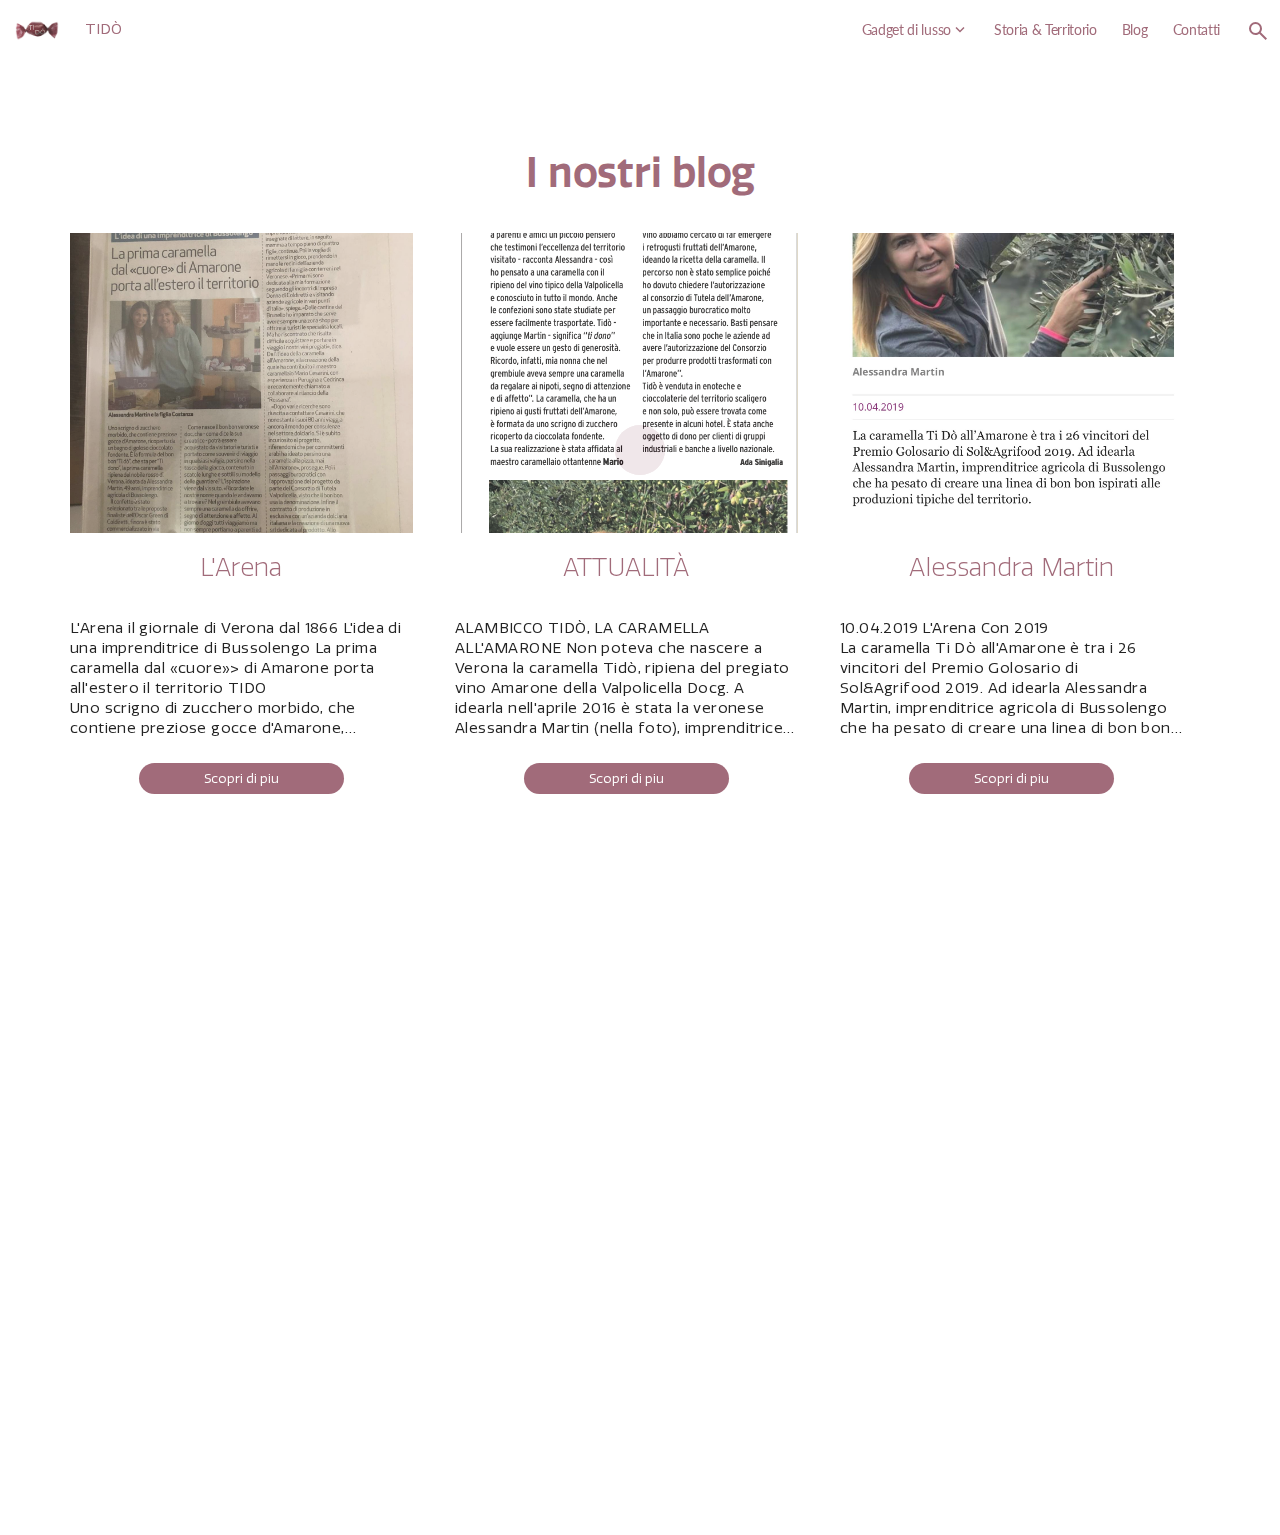
==== commit b5714a8d: "index changes" ====
--- a/blog.html
+++ b/blog.html
@@ -711,9 +711,7 @@
             </div>
         </section>
 
-        <div class="d-flex justify-content-center pb_50 pt_50">
-            <a href="#" class="site_btn btn_big mb_50">CONTATTACI</a>
-        </div>
+
 
     </main>
 
